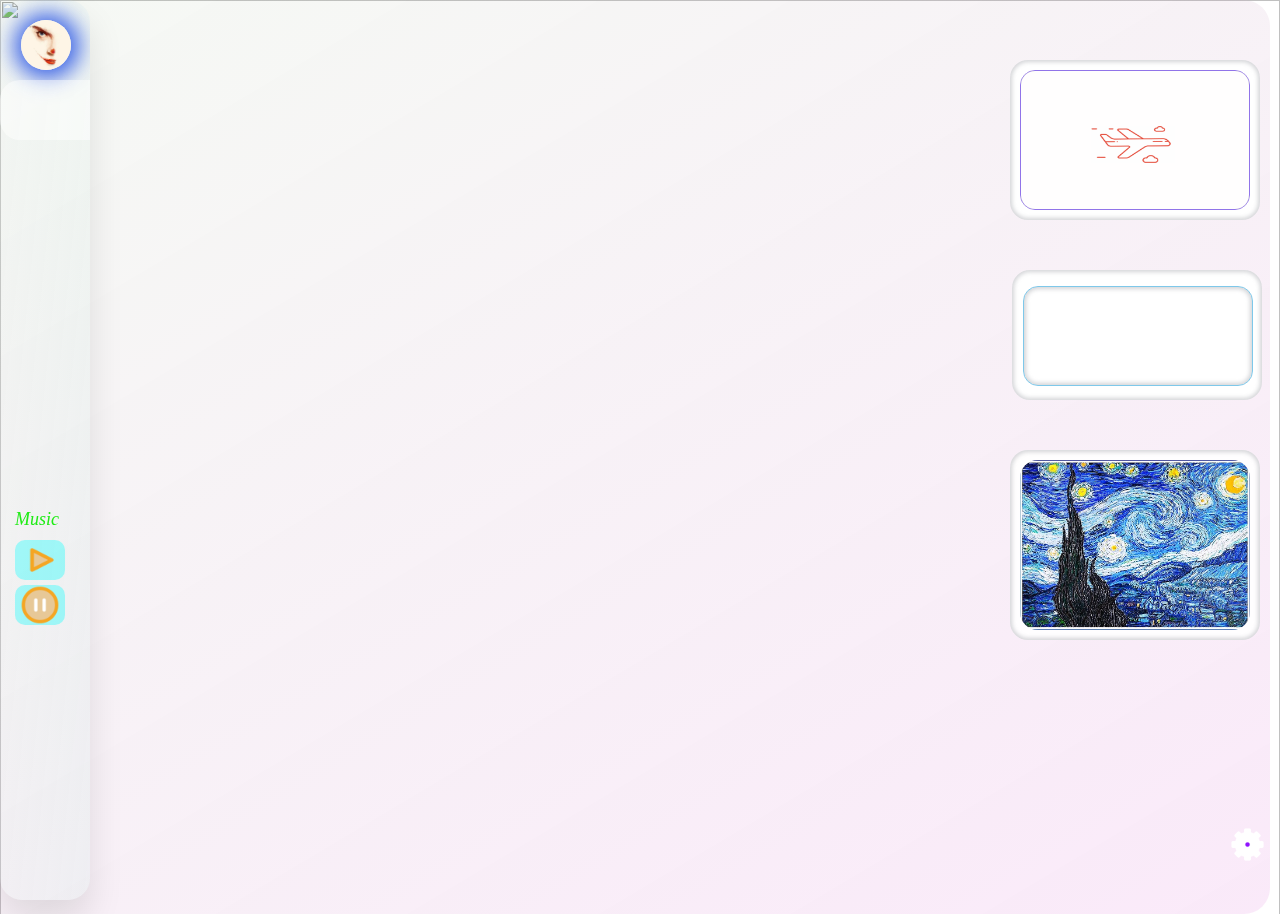
==== hykdex.html @ c03676af "Add files via upload" ====
<!DOCTYPE html>
<html lang="zh-CN" data-theme="light">
<head>
  <meta charset="UTF-8">
  <meta http-equiv="X-UA-Compatible" content="IE=edge">
  <meta name="viewport" content="width=device-width, initial-scale=1.0,maximum-scale=1,maximum-scale=1,user-scalable=no">
  <title>九离</title>
  <meta name="keywords" content="九离，💖，九离的个人网站，HYK，个人网站，绯世，jiuli，feishi，In九离，Go绯世,💖，hyk，">
  <meta name="author" content="九离,jiuli@qq.com">
  <meta name="copyright" content="九离">
  <meta name="format-detection" content="telephone=no">
  <meta name="description" content="永远得不到的圆满">
  <script src="https://kit.fontawesome.com/0a55f338bd.js" crossorigin="anonymous"></script>
  <link rel="stylesheet" href="css/index.css">
  <link rel="stylesheet" href="https://fonts.googleapis.com/css?family=Sofia">
  <script src="js/jQuery.mini.js"></script>
</head>
<body>
  <!--------导航栏 start-------->
  <img src="image/bizhi8.jpg" alt="" draggable="false" style="position:fixed;top:0;left:0;opacity:1;width: 100%;height: 916px;">
  <nav>
    <span style="position:absolute;left:15px;bottom:370px;font-family:cursive;font-style:italic;color: rgb(31, 235, 21);font-size: 18px;">Music</span>
    <button id="music1" style="position:absolute;left:15px;bottom:320px;width:50px;height:40px;border-radius: 10px;background-color: rgba(0, 255, 255, 0.34);"><img src="image/播放_play-one.png" alt="" draggable="false" title="播放" style="width:45px;height:40px;"></button>
    <button id="music2" style="position:absolute;left:15px;bottom:275px;width:50px;height:40px;border-radius: 10px;background-color: rgba(0, 255, 255, 0.34);"><img src="image/暂停_pause-one.png" alt="" draggable="false" title="暂停" style="width:40px;height:40px;"></button>
    <div class="musicImg" style="position:absolute;display:none;left:15px;bottom:210px;width:50px;height:50px;border-radius:25px;background-color: rgba(150, 228, 126, 0.45);"></div>
    <ul>
      <li>
        <a href="#" class="logo">
          <img src="image/xzq.jpg" draggable="false" alt=""/ id="myphoto" style="box-shadow: 1px 1px 22px 8px rgb(59, 99, 230);">
          <span class="nav-item" style="font-family: cursive; font-size: 20px;">九离</span>
        </a>
      </li>
      <li>
        <a href="#" class="cureent" id="fs" class="hyk" title="主页">
          <i class="fa-solid fa-house-user" style="color:rgb(3, 213, 250);"></i>
          <span class="nav-item" style="font-size: 16px; font-family: '幼圆';color:pink;">主页</span>
        </a>
      </li>
      <li>
        <a href="#" id="fs" title="用户">
          <i class="fa-solid fa-user" style="color:rgb(3, 213, 250);"></i>
          <span class="nav-item" style="font-size: 16px; font-family: '幼圆';color:pink;">用户</span>
        </a>
      </li>
      <li>
        <a href="#" id="fs" title="收入">
          <i class="fa-solid fa-wallet" style="color:rgb(3, 213, 250);"></i>
          <span class="nav-item" style="font-size: 16px; font-family: '幼圆';color:pink;">收入</span>
        </a>
      </li>
      <li>
        <a href="#" id="fs" title="分析">
          <i class="fa-solid fa-chart-simple" style="color:rgb(3, 213, 250);"></i>
          <span class="nav-item" style="font-size: 16px; font-family: '幼圆';color:pink;">分析</span>
        </a>
      </li>
      <li style="border-radius: 25px;">
        <a href="#" id="fs" title="任务">
          <i class="fa-solid fa-list-check" style="color:rgb(3, 213, 250);"></i>
          <span class="nav-item" style="font-size: 16px; font-family: '幼圆';color:pink;">任务</span>
        </a>
      </li>
      <li>
        <a href="#" id="fs" title="设置">
          <i class="fa-solid fa-gear" style="color:rgb(3, 213, 250);"></i>
          <span class="nav-item" style="font-size: 16px; font-family: '幼圆';color:pink;">设置</span>
        </a>
      </li>
      <li>
        <a href="#" id="fs" title="帮助">
          <i class="fa-solid fa-circle-info" style="color:rgb(3, 213, 250);"></i>
          <span class="nav-item" style="font-size: 16px; font-family: '幼圆';color:pink;">关于</span>
        </a>
      </li>
      <li>
        <a href="#" class="logout" title="登出">
          <i class="fa-solid fa-right-from-bracket" style="color:pink"></i>
          <span class="nav-item jiuli" style="font-size: 16px; font-family: '幼圆';color:pink;">登出</span>
        </a>
      </li>
    </ul>
    <div class="music">
      <audio src="audio//Dept,Ashley Alisha,Jae Luna - Secret love.flac" controls="controls"></audio>
    </div>
  </nav>
  <!----------导航栏 end---------->

  <!--------右导航栏 start-------->
  <nav-right>
    <div class="nav_right" style="position:absolute;bottom:930px;left:50%;margin-left:-750px;width:1500px;height:907px;background-color: rgba(255, 192, 203, 0.179);border-radius:16px;">
      
    </div>
  </nav-right>
  <!--------右导航栏 start-------->

  <!--------提示信息栏目 start-------->
  <msg-column>
    <div class="msg_column" style="position:absolute;top:0;width:100%;height:50px;line-height:50px;background-color:rgba(22, 22, 220, 0.78);text-align: center;display: none;color:#fff;z-index: 100000;">
    </div>
  </msg-column>
  <!--------提示信息栏目 end-------->

  <!--------登出提示框 start-------->
  <msg-box>
    <div class="msg_box" style="position:absolute;top:50%;left:50%;margin-top:-150px;margin-left:-150px;width:300px;height:280px;background-color: rgba(255, 255, 255, 0.467);border-radius: 20px;z-index: 99999;display:none;">
      <h2 style="text-align: center;margin-top: 15px;">确定退出？</h2>
      <img src="image/加载.png" alt="" class="ks" style="position:absolute;top:100px;left:135px;width:35px;height:35px;">
      <button class="jiuli1" style="width:60px;height:40px;background-color: rgba(255, 192, 203, 0.587);margin-top:130px;margin-left: 70px;border-radius: 10px;cursor: url(image/x2.cur),auto;">No</button>
      <button class="jiuli2" style="width:60px;height:40px;background-color: rgba(255, 192, 203, 0.587);margin-top:130px;margin-left: 40px;border-radius: 10px;cursor: url(image/x2.cur),auto;">Yes</button>
    </div>
  </msg-box>
  <!--------登出提示框 end-------->

  <!--------主题设置 start-------->
  <div class="moshi1">
    <button class="btn1" style="position:fixed;bottom:215px;right:-45px;background-color: transparent;z-index: 1000000;">
      <img src="image/简体.png" alt="" draggable="false" title="字体样式转换" style="width:35px;height:35px;">
    </button>
    <button class="btn5" style="position:fixed;bottom:170px;right:-45px;background-color: transparent;z-index: 1000000;">
      <img src="image/简体.png" alt="" draggable="false" title="浅色和深色模式转换" style="width:35px;height:35px;">
    </button>
    <button class="btn2" style="position:fixed;bottom:125px;right:-45px;background-color: transparent;z-index: 1000000;">
      <img src="image/黑白.png" alt="" draggable="false" title="浅色和深色模式转换" style="width:35px;height:35px;">
    </button>
    <button class="btn3" style="position:fixed;bottom:80px;right:-45px;background-color: transparent;z-index: 1000000;">
      <img src="image/箭头_左右切换.png" alt="" draggable="false" title="单栏和双栏切换" style="width:35px;height:35px;">
    </button>
    <button class="btn4" style="position:fixed;bottom:35px;right:15px;background-color: transparent;z-index: 1000000;">
      <img src="image/设置_setting.png" alt="" draggable="false" class="kkd" title="设置" style="width:35px;height:35px;border-radius: 17.5px;">
    </button>
  </div>
  <!--------主题设置 end-------->

  <!--------主题 start-------->
  <main>
    
    <!-- <div class="moshi" style="cursor: pointer;">
      <img src="image/月亮_moon.png" alt="" class="img" style="border: 1.5px outset green;box-shadow:2px 2px 2px 2px rgb(0, 255, 247);">
      <img src="image/太阳1_sun-one.png" alt="" class="img" style="display: none">
    </div> -->
    <div class="item" style="display: block;">
      111回宿舍
      <div style="box-shadow: inset 0 0 4px 2px rgb(145 148 154 / 40%);position:absolute;top:60px;right:10px;width:250px;height:160px;background-color: #fff;border-radius: 18px;">
        <img src="image/friend_404.gif" draggable="false" alt="" style="box-shadow: inset 0 0 4px 2px rgba(36, 36, 37, 0.879);width:230px;height:140px;border-radius: 15px;margin-top:10px;margin-left:10px;border: 1px solid rgb(145, 116, 233);">
      </div>
      <div style="position:absolute;top:450px;right:10px;width:250px;height:190px;background-color:rgba(255, 255, 255, 0.947);border-radius:18px;box-shadow: inset 0 0 4px 2px rgb(145 148 154 / 40%);" class="zero">
        <img src="image/sj2（2）.jpg" alt="" draggable="false" style="width:230px;height:170px;margin-top: 10px;margin-left: 10px;box-shadow: inset 0 0 4px 2px rgb(145 148 154 / 40%);border-radius: 18px;">
      </div>
      <div style="width:250px;height:130px;background-color: #fff;position: absolute;top: 270px;right: 8px;box-shadow: inset 0 0 4px 2px rgb(145 148 154 / 40%);border-radius: 18px;">
        <iframe name="weather_inc" draggable="false"
          src="http://i.tianqi.com/index.php?c=code&id=7" 
          style="border:solid 1px #7ec8ea;position: absolute;top: 16px;right: 9px;background-color: #fff;box-shadow: inset 0 0 4px 2px rgb(145 148 154 / 40%);border-radius: 15px;cursor: url(image/x2.cur),auto;" 
          width="230" height="100" frameborder="0" 
          marginwidth="0" marginheight="0" scrolling="no">
        </iframe>
      </div>
    </div>
    <div class="item">
      规格与包装模块内容
    </div>
    <div class="item">
      售后保障模块内容
    </div>
    <div class="item">
      商品评价（50000）模块内容
    </div>
    <div class="item">
      手机社区模块内容
    </div>
    <div class="item">
      111
    </div>
    <div class="item">
      222
    </div>
  </main>
  <!--------主题 end-------->

  <script src="https://code.jquery.com/jquery-3.1.1.min.js"></script>
  <script src="js/index.js"></script>
  <script src="js/diytitle.js"></script>
  
</body>

</html>
---- css/index.css ----
/*UnidreamLED字体*/
@font-face {
  font-family: "UnidreamLED";
  src: url("../UnidreamLED.ttf") format("truetype");
}
.UnidreamLED {
  font-family: "UnidreamLED", "Helvetica Neue", Helvetica, Arial, sans-serif;
}
* {
  margin: 0;
  padding: 0;
  outline: none;
  border: none;
  text-decoration: none;
  box-sizing: border-box;
}
body {
  cursor: url(../image/x1.cur),auto;
  /* background: url(../image/1-3.png) no-repeat; */
  background-size: cover;
  z-index: -99999;
  /* overflow: scroll; */
  overflow-x: hidden;
  /* overflow-y: visible; */
  /* height: 2000px; */
  /* opacity: 0.5; */
  
}
/* body::-webkit-scrollbar{
  display: none;
} */

  /*滚动条样式*/
body::-webkit-scrollbar {
  width: 8px;    
  height: 4px;
  background: red;
}
body::-webkit-scrollbar-thumb {
    /* border-radius: 1px;
    box-shadow: inset 0 0 5px rgba(10, 49, 227, 0.2); */
    background: #00aeff;
}
body::-webkit-scrollbar-track {
    /* box-shadow: inset 0 0 5px rgba(128, 224, 45, 0.2);
    border-radius: 0; */
    background: #edede9;
}
a {
  cursor: url(../image/x2.cur),auto;
}
li {
  list-style-type: none;
}
nav {
  position: fixed;
  top: 0;
  bottom: 0;
  height: 100%;
  left: 0;
  /* background: linear-gradient(to bottom right, rgba(140, 190, 231, 0.543), rgba(169, 130, 231, 0.358)); */
  background: linear-gradient(to bottom right, rgba(231, 236, 232, 0.189), rgba(177, 224, 212, 0.135));
  width: 90px;
  overflow: hidden;
  transition: width 0.3s linear;
  box-shadow: 0 20px 35px rgba(0, 0, 0, 0.1);
  border-radius: 22px;
  z-index: 999;
  /* opacity: 0; */
}
nav #music1,
nav #music2:hover {
  cursor: url(../image/x2.cur),auto;
}
nav #music1:active{
  transform: scale(0.99);
  border: 2px solid green;
  box-shadow: 1px 1px 22px 8px rgb(3, 227, 252);
}
nav #music2:active {
  transform: scale(0.99);
  border: 2px solid green;
  box-shadow: 1px 1px 22px 8px rgb(3, 227, 252);
}
.logo {
  text-align: center;
  display: flex;
  transition: all 0.5s ease;
  margin: 10px 0 0 1px;
}
.logo img {
  width: 50px;
  height: 50px;
  margin-left: 10px;
  border-radius: 50%;
}
.logo span {
  font-weight: bold;
  padding-left: 15px;
  font-size: 18px;
}
a {
  position: relative;
  /* color: rgba(236, 228, 228, 0.61); */
  font-size: 14px;
  display: flex;
  width: 159px;
  padding: 10px;
  border-radius: 20px;
}
.fa-solid {
  position: relative;
  width: 70px;
  height: 40px;
  top: 14px;
  font-size: 20px;
  text-align: center;
  border-radius: 30%;
}
.nav-item {
  position: relative;
  top: 15px;
  text-align: center;
  margin-left: 9.5px;
  /* color: rgba(255, 255, 255, 0.477); */
}
  /* a:nth-child(1):hover {
    background:  rgba(255, 255, 255, 0.126);
  } */
#fs {
  transition: all 1s;
}
#fs:hover {
  background: rgba(232, 182, 88, 0.468);
  /* transform: scale(1.2); */
}
/* #fs:active .item {
  height: 913px;
} */
nav:hover {
  width: 160px;
  transition: all 0.5s ease;
}
.logout {
  position: absolute;
  bottom: 0;
}
.logout:hover {
  background: rgba(54, 142, 231, 0.468);
}    
main {
  position: absolute;
  right: 9.6px;
  font-family: fantasy;
  /* top: 0; */
  /* height: 100%; */
  /* width: 90.4%; */
  /* overflow-y: hidden; */
  /* height: 2000px; */
  border-top-left-radius: 22px;
  border-bottom-left-radius: 22px;
  border-top-right-radius: 26px;
  border-bottom-right-radius: 26px;
  overflow: hidden;
  z-index: 888;
  transition: all 1s;
  /* opacity: 0; */
  /* background-color: rgba(228, 228, 238, 0.747); */
}
 .moshi1 button img {
  cursor: url(../image/x2.cur),auto;
}
 .moshi1 button img:hover {
  background-color: orange;
}
@keyframes shezhi {
  0% {
    transform: rotate(0deg);
  }
  100% {
    transform: rotate(360deg);
  }
}
 .moshi1 .btn4 img {
  animation: shezhi 2.5s linear 0.1s infinite;
}
 .moshi {
  position: absolute;
  right: 19px;
  top: 16px;
  width: 30px;
  height: 30px;
  border-radius: 15px;
}
nav .music {
  position: absolute;
  left: -80px;
  top: 600px;
  display: none;
}
nav .music audio {
  width: 260px;
  /* height: 60px; */
  transform: rotate(90deg);
}
main .moshi img {
  width: 30px;
  height: 30px;
  background-size: cover;
}
main .moshi img:active {
  transform: scale(0.99);
  /* transform: rotateX(180deg); */
  /* box-shadow: 1px 1px 22px 8px rgb(40, 3, 252); */
}
/* main .item:nth-child(0) {
  height: 1000px;
} */
main .item {
  /* position: absolute; */
  /* margin-right: -200px; */
  height: 913.5px;
  /* height: 240px; */
  /* height: 40px; */
  width: 1534px;
  /* transition-property: height; */
  /* transition-duration: 8s; */
  /* transition: all 4s; */
  /* top: -800px; */
  /* background: linear-gradient( to right bottom, rgba(151, 232, 217, 0.301), rgba(198, 166, 234, 0.305) ); */
  background: linear-gradient( to right bottom, rgba(172, 216, 161, 0.122), rgba(228, 138, 223, 0.183) );
  display: none;
  
  /* transition: all 10s; */
  padding: 20px 20px;
}
@keyframes ks {
  0% {
    transform: rotate(0deg);
  }
  100% {
    transform: rotate(360deg);
  }
}
/* .msg_box .ks {
  animation: ks 1.5s linear 0.1s infinite;
} */
@keyframes w {
  0% {
    transform: rotate(0deg);
  }
  100% {
    transform: rotate(360deg);
  }
}
nav .musicImg {
  background: url(../image/音乐_music-one.png) no-repeat;
  background-size: cover;
}
.jiuli1:hover {
  background-color: red;
}
@keyframes myphoto {
  0% {
    transform: rotate(0deg);
    /* box-shadow: 1px 1px 22px 8px rgb(59, 230, 221); */
  }
  25% {
    transform: rotate(90deg);
    box-shadow: 1px 1px 22px 8px rgb(59, 230, 221);
  }
  50% {
    transform: rotate(180deg);
    box-shadow: 1px 1px 22px 8px rgb(59, 230, 85);
  }
  75% {
    transform: rotate(270deg);
    box-shadow: 1px 1px 22px 8px rgb(224, 56, 239);
  }
  100% {
    transform: rotate(360deg);
    box-shadow: 1px 1px 22px 8px rgb(59, 99, 230);
  }
}
#myphoto {
  animation: myphoto 5.5s linear 0.1s infinite;
}
@keyframes btn1 {
  0% {
    transform: translate(0,0);
  }
  100% {
    transform: translate(-60px,0);
  }
}
@keyframes btn2 {
  0% {
    transform: translate(-60px,0);
  }
  100% {
    transform: translate(0px,0);
  }
}
@keyframes nav1 {
  0% {
    transform: translate(0px,0);
  }
  100% {
    transform: translate(-90px,0);
  }
}
@keyframes nav2 {
  0% {
    transform: translate(-90px,0);
  }
  100% {
    transform: translate(0px,0);
  }
}
@keyframes main {
  0% {
    transform: translate(1534px,0);
  }
  100% {
    transform: translate(0px,0);
  }
}
@keyframes main1 {
  0% {
    transform: translate(0px,0);
  }
  100% {
    transform: translate(-1700px,0);
  }
}
@keyframes main2 {
  0% {
    transform: translate(-1700px,0);
  }
  100% {
    transform: translate(0px,0);
  }
}
@keyframes nav_right1 {
  0% {
    transform: translate(0,0);
  }
  100% {
    transform: translate(0px,925px);
  }
}
@keyframes nav_right2 {
  0% {
    transform: translate(0,925px);
  }
  100% {
    transform: translate(0,0);
  }
}
/* main .item:nth-child(0) {
  animation: main 3.5s linear 0s forwards;
} */
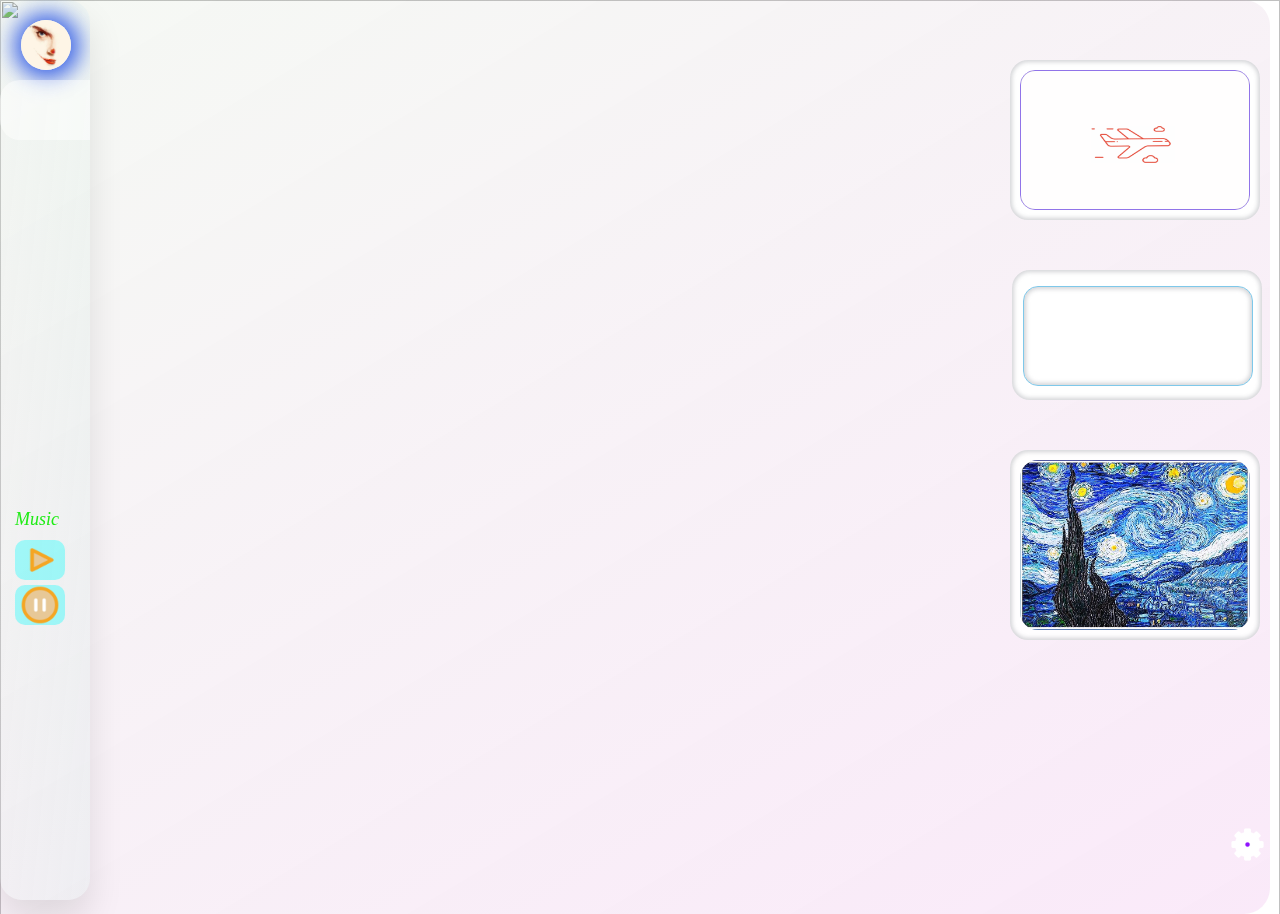
==== commit 8f14548f: "Add files via upload" ====
--- a/hykdex.html
+++ b/hykdex.html
@@ -4,7 +4,7 @@
   <meta charset="UTF-8">
   <meta http-equiv="X-UA-Compatible" content="IE=edge">
   <meta name="viewport" content="width=device-width, initial-scale=1.0,maximum-scale=1,maximum-scale=1,user-scalable=no">
-  <title>九离</title>
+  <title>九离 - 忠于自己 活得认真</title>
   <meta name="keywords" content="九离，💖，九离的个人网站，HYK，个人网站，绯世，jiuli，feishi，In九离，Go绯世,💖，hyk，">
   <meta name="author" content="九离,jiuli@qq.com">
   <meta name="copyright" content="九离">
@@ -12,6 +12,7 @@
   <meta name="description" content="永远得不到的圆满">
   <script src="https://kit.fontawesome.com/0a55f338bd.js" crossorigin="anonymous"></script>
   <link rel="stylesheet" href="css/index.css">
+  <link rel="shortcut icon" href="image/bitbug_favicon.ico" />
   <link rel="stylesheet" href="https://fonts.googleapis.com/css?family=Sofia">
   <script src="js/jQuery.mini.js"></script>
 </head>
